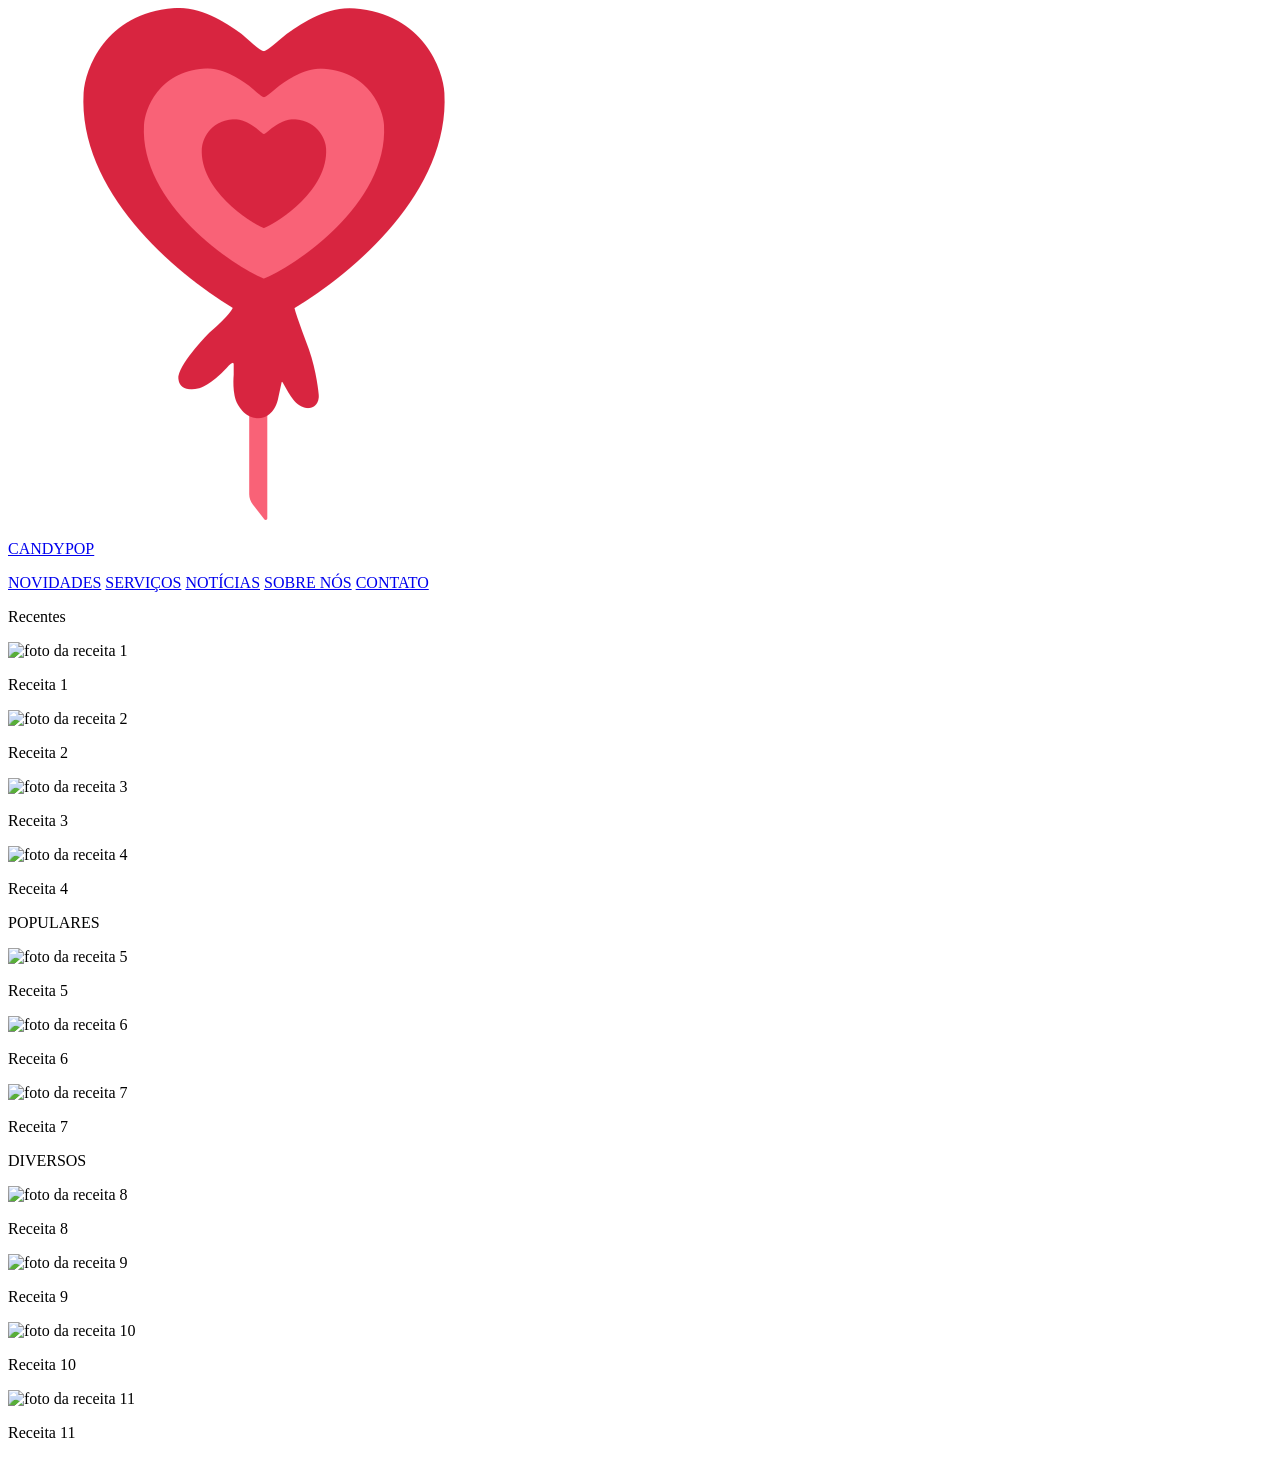
==== receitas.html @ 9bbf33d0 "Add files via upload" ====
<!DOCTYPE html>
<html lang="en">
<head>
    <meta charset="UTF-8">
    <meta name="viewport" content="width=device-width, initial-scale=1.0">
    <title>Receitas - CandyPop</title>
    <link rel="stylesheet" href="css/receitas_style.css">
    <link rel="stylesheet" href="https://fonts.googleapis.com/css2?family=Poppins:wght@400;600&display=swap">
</head>
<body>
    <div id="pagina-unica">
        <div id="nav">
        <a id="home-link" href="index.html">
          <img src="file/img/logo.png" alt="CandyPop Logo" id="logo" />
          <p id="nome-marca">CANDYPOP</p>
        </a>
        <div id="nav-links">
          <a class="nav-link" href="#">NOVIDADES</a>
          <a class="nav-link" href="#">SERVIÇOS</a>
          <a class="nav-link" href="#">NOTÍCIAS</a>
          <a class="nav-link" href="#">SOBRE NÓS</a>
          <a class="nav-link" href="#">CONTATO</a>
        </div>
      </div>

      <div id="servicos">
        <div id="recentes">
            <div class="titulo">
                <p class="titulo-texto">Recentes</p>
            </div>

            <div id="receita1" class="receitas">
                <img src="" alt="foto da receita 1">
                <p class="titulo-receita">Receita 1</p>
                <p class="descricao-receita"></p>
                <p class="botao-receita"></p>
            </div>

            <div id="receita2" class="receitas">
                <img src="" alt="foto da receita 2">
                <p class="titulo-receita">Receita 2</p>
                <p class="descricao-receita"></p>
                <p class="botao-receita"></p>
            </div>  

            <div id="receita3" class="receitas">
                <img src="" alt="foto da receita 3">
                <p class="titulo-receita">Receita 3</p>
                <p class="descricao-receita"></p>
                <p class="botao-receita"></p>
            </div>

            <div id="receita-4" class="receitas">
                <img src="" alt="foto da receita 4">
                <p class="titulo-receita">Receita 4</p>
                <p class="descricao-receita"></p>
                <p class="botao-receita"></p>
            </div>
        </div>

        <div id="populares">
            <div class="titulo">
                <p class="titulo-texto">POPULARES</p>
            </div>

            <div id="receita5" class="receitas">
                <img src="" alt="foto da receita 5">
                <p class="titulo-receita">Receita 5</p>
                <p class="descricao-receita"></p>
                <p class="botao-receita"></p>
            </div>

            <div id="receita6" class="receitas">
                <img src="" alt="foto da receita 6">
                <p class="titulo-receita">Receita 6</p>
                <p class="descricao-receita"></p>
                <p class="botao-receita"></p>
            </div>  

            <div id="receita7" class="receitas">
                <img src="" alt="foto da receita 7">
                <p class="titulo-receita">Receita 7</p>
                <p class="descricao-receita"></p>
                <p class="botao-receita"></p>
            </div>
        </div>

        <div id="diversos">
            <div class="titulo">
                <p class="titulo-texto">DIVERSOS</p>
            </div>

            <div id="receita8" class="receitas">
                <img src="" alt="foto da receita 8">
                <p class="titulo-receita">Receita 8</p>
                <p class="descricao-receita"></p>
                <p class="botao-receita"></p>
            </div>

            <div id="receita9" class="receitas">
                <img src="" alt="foto da receita 9">
                <p class="titulo-receita">Receita 9</p>
                <p class="descricao-receita"></p>
                <p class="botao-receita"></p>
            </div>  

            <div id="receita10" class="receitas">
                <img src="" alt="foto da receita 10">
                <p class="titulo-receita">Receita 10</p>
                <p class="descricao-receita"></p>
                <p class="botao-receita"></p>
            </div>

            <div id="receita11" class="receitas">
                <img src="" alt="foto da receita 11">
                <p class="titulo-receita">Receita 11</p>
                <p class="descricao-receita"></p>
                <p class="botao-receita"></p>
            </div>
        </div>
      </div>
    </div>
    
</body>
</html>
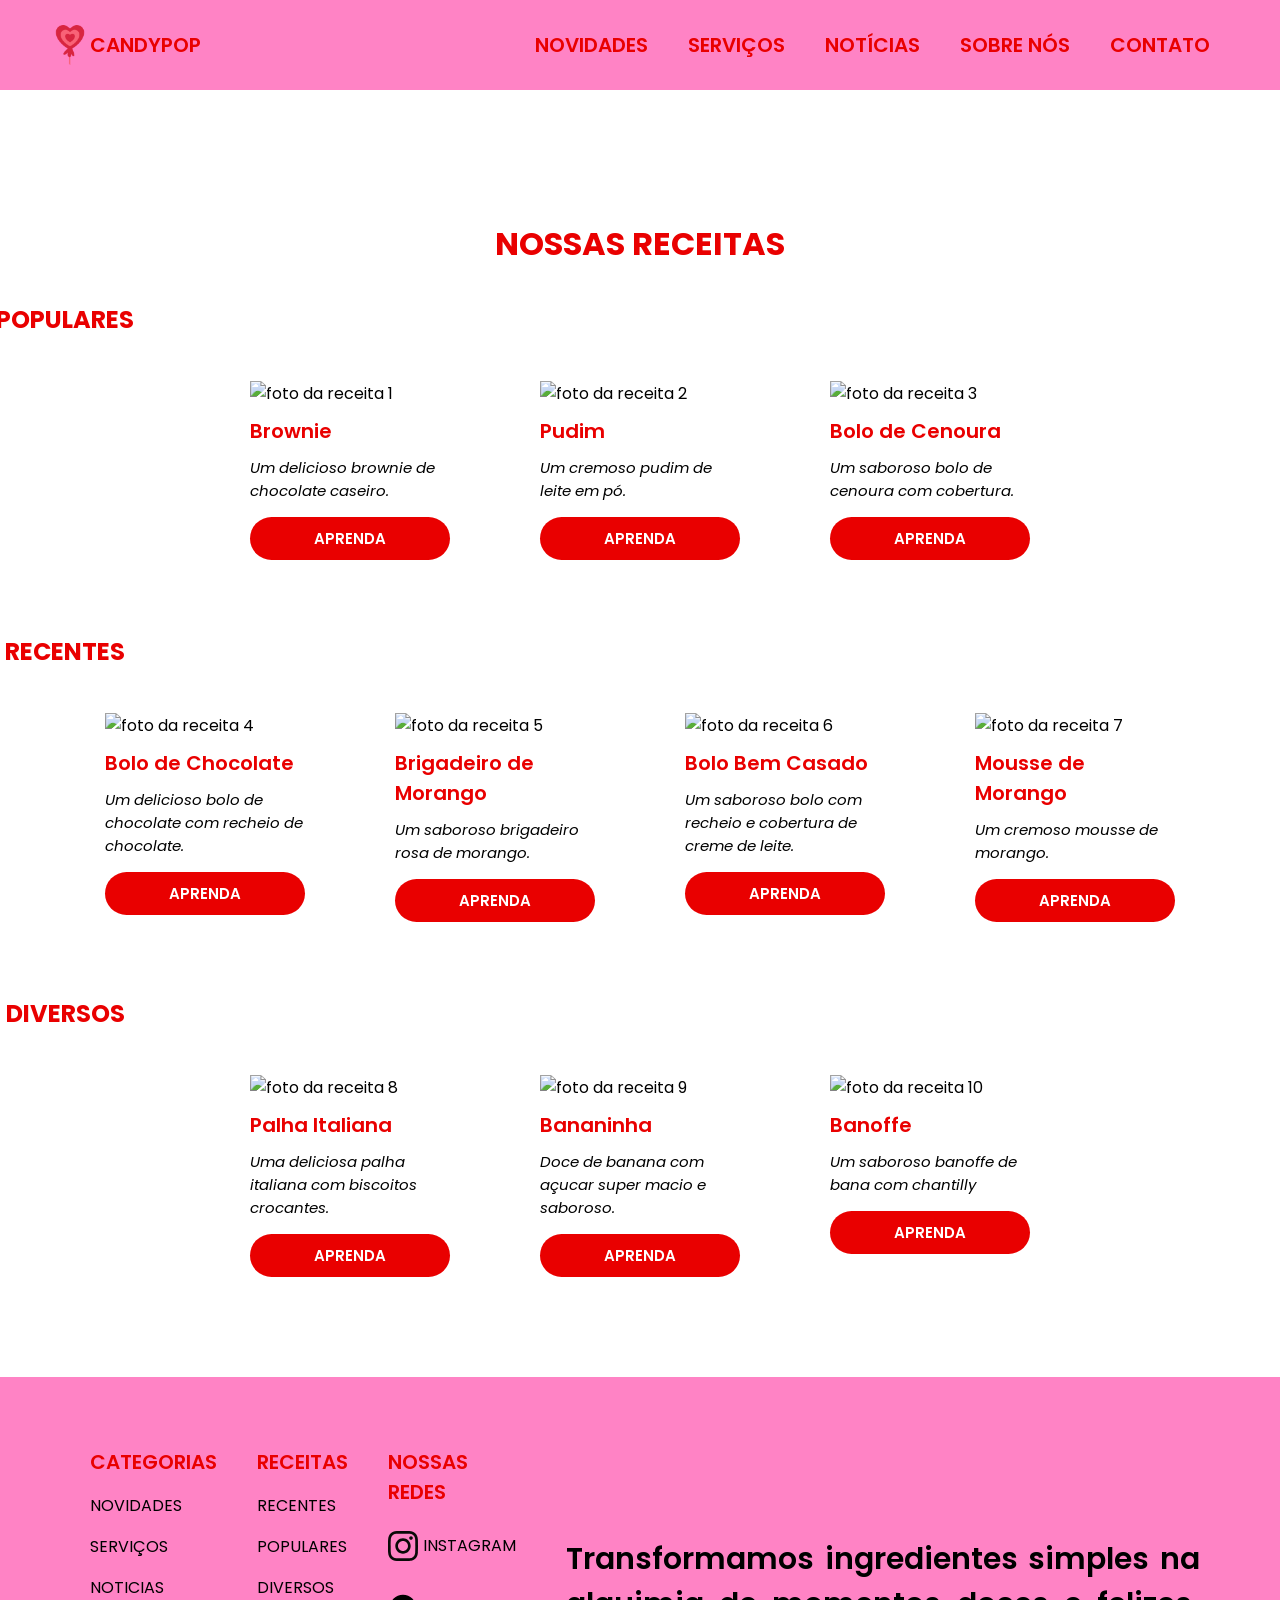
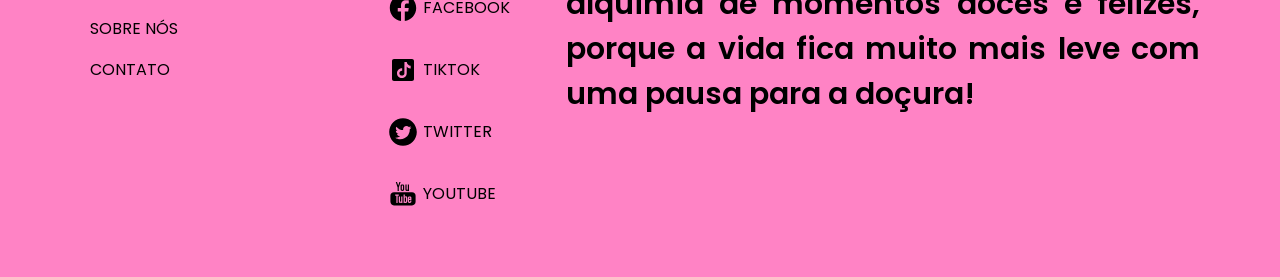
==== commit e1c5e7f9: "Update receitas.html" ====
--- a/receitas.html
+++ b/receitas.html
@@ -1,15 +1,18 @@
-<!DOCTYPE html>
-<html lang="en">
-<head>
-    <meta charset="UTF-8">
-    <meta name="viewport" content="width=device-width, initial-scale=1.0">
+<!doctype html>
+<html lang="pt-BR">
+  <head>
+    <meta charset="UTF-8" />
+    <meta name="viewport" content="width=device-width, initial-scale=1.0" />
     <title>Receitas - CandyPop</title>
-    <link rel="stylesheet" href="css/receitas_style.css">
-    <link rel="stylesheet" href="https://fonts.googleapis.com/css2?family=Poppins:wght@400;600&display=swap">
-</head>
-<body>
+    <link rel="stylesheet" href="css/style.css" />
+    <link
+      rel="stylesheet"
+      href="https://fonts.googleapis.com/css2?family=Poppins:wght@400;600&display=swap"
+    />
+  </head>
+  <body>
     <div id="pagina-unica">
-        <div id="nav">
+      <div id="nav">
         <a id="home-link" href="index.html">
           <img src="file/img/logo.png" alt="CandyPop Logo" id="logo" />
           <p id="nome-marca">CANDYPOP</p>
@@ -24,102 +27,157 @@
       </div>
 
       <div id="servicos">
-        <div id="recentes">
-            <div class="titulo">
-                <p class="titulo-texto">Recentes</p>
+        <div id="titulo-servicos">
+          <p id="titulo-servicos">NOSSAS RECEITAS</p>
+        </div>
+        <div id="populares">
+          <div class="card-titulo">
+            <p class="titulo-texto">POPULARES</p>
+          </div>
+
+          <div class="card-receitas">
+            <div id="receita1" class="receitas">
+              <img src="file/img/receita1.jpg" alt="foto da receita 1" />
+              <p class="titulo-receita">Brownie</p>
+              <p class="descricao-receita">
+                Um delicioso brownie de chocolate caseiro.
+              </p>
+              <a class="botao-receita" href="receita1.html" target="_blank">APRENDA</a>
             </div>
-
-            <div id="receita1" class="receitas">
-                <img src="" alt="foto da receita 1">
-                <p class="titulo-receita">Receita 1</p>
-                <p class="descricao-receita"></p>
-                <p class="botao-receita"></p>
+            <div id="receita2" class="receitas">
+              <img src="file/img/receita2.jpg" alt="foto da receita 2" />
+              <p class="titulo-receita">Pudim</p>
+              <p class="descricao-receita">Um cremoso pudim de leite em pó.</p>
+              <a class="botao-receita" href="receita2.html" target="_blank">APRENDA</a>
             </div>
-
-            <div id="receita2" class="receitas">
-                <img src="" alt="foto da receita 2">
-                <p class="titulo-receita">Receita 2</p>
-                <p class="descricao-receita"></p>
-                <p class="botao-receita"></p>
-            </div>  
-
             <div id="receita3" class="receitas">
-                <img src="" alt="foto da receita 3">
-                <p class="titulo-receita">Receita 3</p>
-                <p class="descricao-receita"></p>
-                <p class="botao-receita"></p>
+              <img src="file/img/receita3.jpg" alt="foto da receita 3" />
+              <p class="titulo-receita">Bolo de Cenoura</p>
+              <p class="descricao-receita">
+                Um saboroso bolo de cenoura com cobertura.
+              </p>
+              <a class="botao-receita" href="receita3.html" target="_blank">APRENDA</a>
             </div>
-
-            <div id="receita-4" class="receitas">
-                <img src="" alt="foto da receita 4">
-                <p class="titulo-receita">Receita 4</p>
-                <p class="descricao-receita"></p>
-                <p class="botao-receita"></p>
-            </div>
+          </div>
         </div>
 
-        <div id="populares">
-            <div class="titulo">
-                <p class="titulo-texto">POPULARES</p>
+        <div id="recentes">
+          <div class="card-titulo">
+            <p class="titulo-texto">RECENTES</p>
+          </div>
+          <div class="card-receitas">
+            <div id="receita4" class="receitas">
+              <img src="file/img/receita4.jpg" alt="foto da receita 4" />
+              <p class="titulo-receita">Bolo de Chocolate</p>
+              <p class="descricao-receita">
+                Um delicioso bolo de chocolate com recheio de chocolate.
+              </p>
+              <a class="botao-receita" href="receita4.html" target="_blank">APRENDA</a>
             </div>
-
             <div id="receita5" class="receitas">
-                <img src="" alt="foto da receita 5">
-                <p class="titulo-receita">Receita 5</p>
-                <p class="descricao-receita"></p>
-                <p class="botao-receita"></p>
+              <img src="file/img/receita5.jpg" alt="foto da receita 5" />
+              <p class="titulo-receita">Brigadeiro de Morango</p>
+              <p class="descricao-receita">
+                Um saboroso brigadeiro rosa de morango.
+              </p>
+              <a class="botao-receita" href="receita5.html" target="_blank">APRENDA</a>
             </div>
-
             <div id="receita6" class="receitas">
-                <img src="" alt="foto da receita 6">
-                <p class="titulo-receita">Receita 6</p>
-                <p class="descricao-receita"></p>
-                <p class="botao-receita"></p>
-            </div>  
-
+              <img src="file/img/receita6.jpg" alt="foto da receita 6" />
+              <p class="titulo-receita">Bolo Bem Casado</p>
+              <p class="descricao-receita">
+                Um saboroso bolo com recheio e cobertura de creme de leite.
+              </p>
+              <a class="botao-receita" href="receita6.html" target="_blank">APRENDA</a>
+            </div>
             <div id="receita7" class="receitas">
-                <img src="" alt="foto da receita 7">
-                <p class="titulo-receita">Receita 7</p>
-                <p class="descricao-receita"></p>
-                <p class="botao-receita"></p>
+              <img src="file/img/receita7.jpeg" alt="foto da receita 7" />
+              <p class="titulo-receita">Mousse de Morango</p>
+              <p class="descricao-receita">Um cremoso mousse de morango.</p>
+              <a class="botao-receita" href="receita7.html" target="_blank">APRENDA</a>
             </div>
+          </div>
         </div>
 
         <div id="diversos">
-            <div class="titulo">
-                <p class="titulo-texto">DIVERSOS</p>
+          <div class="card-titulo">
+            <p class="titulo-texto">DIVERSOS</p>
+          </div>
+          <div class="card-receitas">
+            <div id="receita8" class="receitas">
+              <img src="file/img/receita8.jpg" alt="foto da receita 8" />
+              <p class="titulo-receita">Palha Italiana</p>
+              <p class="descricao-receita">
+                Uma deliciosa palha italiana com biscoitos crocantes.
+              </p>
+              <a class="botao-receita" href="receita8.html" target="_blank">APRENDA</a>
             </div>
+            <div id="receita9" class="receitas">
+              <img src="file/img/receita9.jpg" alt="foto da receita 9" />
+              <p class="titulo-receita">Bananinha</p>
+              <p class="descricao-receita">
+                Doce de banana com açucar super macio e saboroso.
+              </p>
+              <a class="botao-receita" href="receita9.html" target="_blank">APRENDA</a>
+            </div>
+            <div id="receita10" class="receitas">
+              <img src="file/img/receita10.jpg" alt="foto da receita 10" />
+              <p class="titulo-receita">Banoffe</p>
+              <p class="descricao-receita">Um saboroso banoffe de bana com chantilly</p>
+              <a class="botao-receita" href="receita10.html" target="_blank">APRENDA</a>
+            </div>
+          </div>
+        </div>
+      </div>
+      <div id="footer">
+        <div id="card-footer">
+          <div id="categorias">
+            <p class="titulo-footer">CATEGORIAS</p>
+            <p>NOVIDADES</p>
+            <p>SERVIÇOS</p>
+            <p>NOTICIAS</p>
+            <p>SOBRE NÓS</p>
+            <p>CONTATO</p>
+          </div>
+          <div id="receitas">
+            <p class="titulo-footer">RECEITAS</p>
+            <p>RECENTES</p>
+            <p>POPULARES</p>
+            <p>DIVERSOS</p>
+          </div>
+          <div id="nossas-redes">
+            <p class="titulo-footer">NOSSAS REDES</p>
+            <a href="#">
+              <img src="file/img/instagram.svg" alt="instagram-logo" />
+              <p>INSTAGRAM</p>
+            </a>
+            <a href="#">
+              <img src="file/img/facebook.svg" alt="facebook-logo" />
+              <p>FACEBOOK</p>
+            </a>
+            <a href="#">
+              <img src="file/img/tiktok.svg" alt="tiktok-logo" />
+              <p>TIKTOK</p>
+            </a>
+            <a href="#">
+              <img src="file/img/twitter.svg" alt="twitter-logo" />
+              <p>TWITTER</p>
+            </a>
+            <a href="#">
+              <img src="file/img/youtube.svg" alt="youtube-logo" />
+              <p>YOUTUBE</p>
+            </a>
+          </div>
+        </div>
 
-            <div id="receita8" class="receitas">
-                <img src="" alt="foto da receita 8">
-                <p class="titulo-receita">Receita 8</p>
-                <p class="descricao-receita"></p>
-                <p class="botao-receita"></p>
-            </div>
-
-            <div id="receita9" class="receitas">
-                <img src="" alt="foto da receita 9">
-                <p class="titulo-receita">Receita 9</p>
-                <p class="descricao-receita"></p>
-                <p class="botao-receita"></p>
-            </div>  
-
-            <div id="receita10" class="receitas">
-                <img src="" alt="foto da receita 10">
-                <p class="titulo-receita">Receita 10</p>
-                <p class="descricao-receita"></p>
-                <p class="botao-receita"></p>
-            </div>
-
-            <div id="receita11" class="receitas">
-                <img src="" alt="foto da receita 11">
-                <p class="titulo-receita">Receita 11</p>
-                <p class="descricao-receita"></p>
-                <p class="botao-receita"></p>
-            </div>
+        <div id="texto">
+          <p>
+            Transformamos ingredientes simples na alquimia de momentos doces e
+            felizes, porque a vida fica muito mais leve com uma pausa para a
+            doçura!
+          </p>
         </div>
       </div>
     </div>
-    
-</body>
-</html>+  </body>
+</html>
--- a/css/style.css
+++ b/css/style.css
@@ -0,0 +1,563 @@
+body {
+  font-family: "Poppins", sans-serif;
+  background-color: #ffffff;
+  margin: 0;
+  padding: 0;
+}
+
+#inicio {
+  display: flex;
+  justify-content: center;
+  align-items: center;
+  height: 100vh;
+}
+
+#nav {
+  display: flex;
+  flex-direction: row;
+  align-items: center;
+  position: fixed;
+  top: 0;
+  left: 0;
+  right: 0;
+  background-color: #ff83c5;
+  padding: 10px;
+  z-index: 1000;
+}
+
+#nav #home-link {
+  display: flex;
+  flex-direction: row;
+  align-items: center;
+  text-decoration: none;
+  margin-left: 20px;
+}
+
+#nav #home-link img {
+  height: 40px;
+  margin-left: 20px;
+}
+
+#nav #nav-links {
+  display: flex;
+  margin-left: auto;
+  margin-right: 20px;
+}
+
+#nav a {
+  color: #e90000;
+  font-size: 20px;
+  text-decoration: none;
+  margin-right: 40px;
+  font-weight: 600;
+}
+
+#nav a:hover {
+  color: #000000;
+}
+
+#gif {
+  display: flex;
+  justify-content: center;
+  align-items: center;
+  margin-top: 100px;
+}
+
+#gif img {
+  border-radius: 30px;
+  width: 1000px;
+  height: 600px;
+}
+
+/*Serviços*/
+
+#servicos {
+  display: flex;
+  justify-content: center;
+  align-items: center;
+  margin-top: 50px;
+}
+#servicos #populares {
+  display: flex;
+  flex-direction: column;
+  align-items: center;
+}
+#servicos #populares #titulo-e-link {
+  display: flex;
+  flex-direction: row;
+  align-items: center;
+  gap: 750px;
+}
+#servicos #populares #titulo-e-link #titulo-populares {
+  color: #e90000;
+  font-size: 30px;
+  font-weight: 600;
+  margin-left: 50px;
+}
+
+#servicos #populares #titulo-e-link #link-receitas {
+  color: #e90000;
+  font-size: 17px;
+  text-decoration: none;
+  margin-right: 50px;
+}
+
+#servicos #populares #receitas {
+  display: flex;
+  flex-direction: row;
+  justify-content: center;
+  align-items: center;
+  border: solid 3px #ff83c5;
+  gap: 100px;
+  width: 1200px;
+  height: 600px;
+  border-radius: 30px;
+}
+
+#servicos #populares #receitas .receitas {
+  display: flex;
+  flex-direction: column;
+  justify-content: center;
+  align-items: left;
+  width: 200px;
+}
+
+#servicos #populares #receitas .imagem-receita {
+  width: 200px;
+  height: 200px;
+}
+
+#servicos #populares #receitas .titulo-receita {
+  color: #e90000;
+  font-size: 20px;
+  font-weight: 600;
+  margin-top: 10px;
+}
+
+#servicos #populares #receitas .descricao-receita {
+  color: #000000;
+  font-size: 15px;
+  text-align: left;
+  font-style: italic;
+  margin-top: -10px;
+}
+
+#servicos #populares #receitas .botao-receita {
+  background-color: #e90000;
+  color: #ffffff;
+  border: none;
+  text-decoration: none;
+  padding: 10px 20px;
+  font-size: 15px;
+  font-weight: 600;
+  text-align: center;
+  border-radius: 30px;
+  margin-top: 10px;
+  cursor: pointer;
+}
+
+#servicos #populares #receitas .botao-receita:hover {
+  background-color: #7b0c0c;
+}
+
+/*Notícias*/
+#noticias {
+  display: flex;
+  justify-content: center;
+  flex-direction: column;
+  align-items: center;
+  margin-top: 50px;
+}
+
+#noticias #titulo-noticias {
+  color: #e90000;
+  font-size: 30px;
+  font-weight: 600;
+  margin-bottom: 50px;
+}
+
+#noticias #card-noticias {
+  display: flex;
+  flex-direction: row;
+  align-items: center;
+  gap: 80px;
+}
+
+#noticias #card-noticias .noticias {
+  display: flex;
+  flex-direction: column;
+  justify-content: center;
+  align-items: right;
+  width: 200px;
+  height: 300px;
+  border-radius: 30px;
+  padding: 20px;
+  z-index: 900;
+}
+
+#noticias #card-noticias .noticias .titulo-noticias {
+  color: #e90000;
+  font-weight: 600;
+  margin-bottom: 10px;
+}
+
+#noticias #card-noticias .noticias .texto-noticias {
+  color: #000000;
+  font-size: 15px;
+  text-align: left;
+  font-style: italic;
+}
+
+#noticias #card-noticias .botao-noticias {
+  background-color: #e90000;
+  color: #ffffff;
+  border: none;
+  text-decoration: none;
+  padding: 10px 20px;
+  font-size: 15px;
+  font-weight: 600;
+  text-align: center;
+  border-radius: 30px;
+  margin-top: 10px;
+  cursor: pointer;
+}
+
+#noticias #card-noticias .botao-noticias:hover {
+  background-color: #7b0c0c;
+}
+
+#noticias #card-noticias #noticia1 {
+  position: relative;
+  overflow: hidden;
+}
+
+#noticias #card-noticias #noticia1::before {
+  content: "";
+  position: absolute;
+  top: 0;
+  left: 0;
+  right: 0;
+  bottom: 0;
+  background-image: url("../file/img/noticia1.webp");
+  background-size: cover;
+  background-position: center;
+  opacity: 0.2;
+  z-index: -1;
+}
+
+#noticias #card-noticias #noticia2 {
+  position: relative;
+  overflow: hidden;
+}
+
+#noticias #card-noticias #noticia2::before {
+  content: "";
+  position: absolute;
+  top: 0;
+  left: 0;
+  right: 0;
+  bottom: 0;
+  background-image: url("../file/img/noticia2.avif");
+  background-size: cover;
+  background-position: center;
+  opacity: 0.2;
+  z-index: -1;
+}
+
+#noticias #card-noticias #noticia3 {
+  position: relative;
+  overflow: hidden;
+}
+
+#noticias #card-noticias #noticia3::before {
+  content: "";
+  position: absolute;
+  top: 0;
+  left: 0;
+  right: 0;
+  bottom: 0;
+  background-image: url("../file/img/noticia3.png");
+  background-size: cover;
+  background-position: center;
+  opacity: 0.2;
+  z-index: -1;
+}
+
+#noticias #card-noticias #noticia4 {
+  position: relative;
+  overflow: hidden;
+}
+
+#noticias #card-noticias #noticia4::before {
+  content: "";
+  position: absolute;
+  top: 0;
+  left: 0;
+  right: 0;
+  bottom: 0;
+  background-image: url("../file/img/noticia4.webp");
+  background-size: cover;
+  background-position: center;
+  opacity: 0.2;
+  z-index: -1;
+}
+
+
+
+/*Sobre Nós*/
+#sobre-nos {
+  display: flex;
+  flex-direction: column;
+  justify-content: center;
+  align-items: center;
+  margin-top: 50px;
+}
+
+#sobre-nos #titulo-sobre-nos {
+  color: #e90000;
+  font-size: 30px;
+  font-weight: 600;
+  margin-top: 50px;
+  margin-left: 1050px;
+  margin-bottom: -90px;
+}
+
+#sobre-nos #card-sobre-nos {
+  display: flex;
+  flex-direction: row;
+  align-items: center;
+  gap: 50px;
+  width: 1200px;
+  height: 600px;
+  border-radius: 30px;
+  padding: 20px;
+}
+
+#sobre-nos #card-sobre-nos #foto-logo {
+  display: flex;
+  justify-content: center;
+  align-items: center;
+  width: 450px;
+  height: 450px;
+  background-color: rgb(255, 234, 184);
+  border-radius: 500px;
+  margin-left: 50px;
+}
+
+#sobre-nos #card-sobre-nos #foto-logo #logo-sobre-nos {
+  width: 350px;
+  height: 350px;
+  margin-top: 40px;
+}
+
+#sobre-nos #card-sobre-nos #apresentacao {
+  display: flex;
+  flex-direction: column;
+  justify-content: center;
+  align-items: left;
+  width: 600px;
+  height: 450px;
+}
+
+#sobre-nos #card-sobre-nos #apresentacao #titulo-apresentacao {
+  color: #e90000;
+  font-size: 50px;
+  font-weight: 600;
+  margin-bottom: 20px;
+  text-align: center;
+}
+
+#sobre-nos #card-sobre-nos #apresentacao #texto-apresentacao {
+  color: #000000;
+  font-size: 20px;
+  text-align: left;
+}
+
+#footer {
+  display: flex;
+  justify-content: center;
+  align-items: center;
+  height: 500px;
+  background-color: #ff83c5;
+  margin-top: 50px;
+}
+
+#footer #card-footer {
+  display: flex;
+  flex-direction: row;
+  align-items: flex-start;
+  justify-content: left;
+  gap: 40px;
+  width: 100%;
+  padding: 20px;
+  margin-left: 70px;
+}
+
+#footer #card-footer .titulo-footer {
+  color: #e90000;
+  font-size: 20px;
+  font-weight: 600;
+  margin-bottom: 10px;
+}
+
+#footer #card-footer a {
+  display: flex;
+  flex-direction: row;
+  align-items: center;
+  color: #000000;
+
+  text-decoration: none;
+  margin-bottom: 5px;
+}
+
+#footer #card-footer a img {
+  width: 30px;
+  height: 30px;
+  margin-right: 5px;
+}
+
+#footer #texto {
+  display: flex;
+  flex-direction: column;
+  justify-content: center;
+  align-items: center;
+  color: #000000;
+  font-size: 30px;
+  font-weight: 600;
+  text-align: justify;
+  margin-right: 80px;
+  margin-left: 30px;
+}
+
+
+/*Página de Receitas*/
+#servicos {
+    display: flex;
+    flex-direction: column;
+    align-items: center;
+    padding: 50px 20px;
+}
+
+#servicos #recentes, #populares, #diversos {
+    display: flex;
+    flex-direction: column;
+    align-items: center;
+    gap: 20px;
+    margin-top: 0px;
+}
+
+#servicos #titulo-servicos {
+    color: #e90000;
+    font-size: 32px;
+    font-weight: 700;
+    margin-top: 60px;
+    margin-bottom: -20px;
+}
+
+#servicos .card-titulo {
+    color: #e90000;
+    font-size: 24px;
+    font-weight: 700;
+    margin-right: 1150px;
+    margin-top: 50px;
+}
+
+#servicos .card-receitas {
+    display: flex;
+    justify-content: left;
+    flex-direction: row;
+    gap: 90px;
+
+}
+
+#servicos .card-receitas .receitas {
+    align-items: left;
+    width: 200px;
+}
+
+#servicos .card-receitas .receitas img{
+    width: 200px;
+    height: 200px;
+}
+
+#servicos .card-receitas .receitas .titulo-receita {
+    color: #e90000;
+    font-size: 20px;
+    font-weight: 600;
+    margin-top: 10px;
+}
+
+#servicos .card-receitas .receitas .descricao-receita {
+    color: #000000;
+    font-size: 15px;
+    text-align: left;
+    font-style: italic;
+    margin-top: -10px;
+}
+
+#servicos .card-receitas .receitas .botao-receita {
+  display: flex;
+  justify-content: center;
+  align-items: center;
+  background-color: #e90000;
+  color: #ffffff;
+  border: none;
+  text-decoration: none;
+  padding: 10px 20px;
+  font-size: 15px;
+  font-weight: 600;
+  text-align: center;
+  border-radius: 30px;
+  margin-top: 10px;
+  cursor: pointer;
+}
+
+#servicos .card-receitas .receitas .botao-receita:hover {
+    background-color: #7b0c0c;
+}
+
+/*Receitas separadas*/
+#receita {
+    display: flex;
+    flex-direction: row;
+    align-items: left;
+    padding: 50px 20px;
+    gap: 50px;
+    margin-top: 110px;
+    margin-bottom: -20px;
+    margin-right: 50px;
+    margin-left: 50px;
+}
+
+#receita #card-receita {
+    display: flex;
+    flex-direction: column;
+    justify-content: center;
+    align-items: left;
+    color: #000000;
+    font-size: 15px;
+    font-weight: 400;
+    text-align: justify;
+
+}
+
+#receita #imagem {
+    display: flex;
+    justify-content: left;
+    align-items: left;
+}
+
+#receita #imagem img {
+    width: 500px;
+    height: 500px;
+}
+
+
+#receita #card-receita #titulo-receita {
+  color: #e90000;
+  font-size: 30px;
+  font-weight: 600;
+  text-align: left;
+  margin-top: -10px;
+  margin-bottom: -5px;
+}
